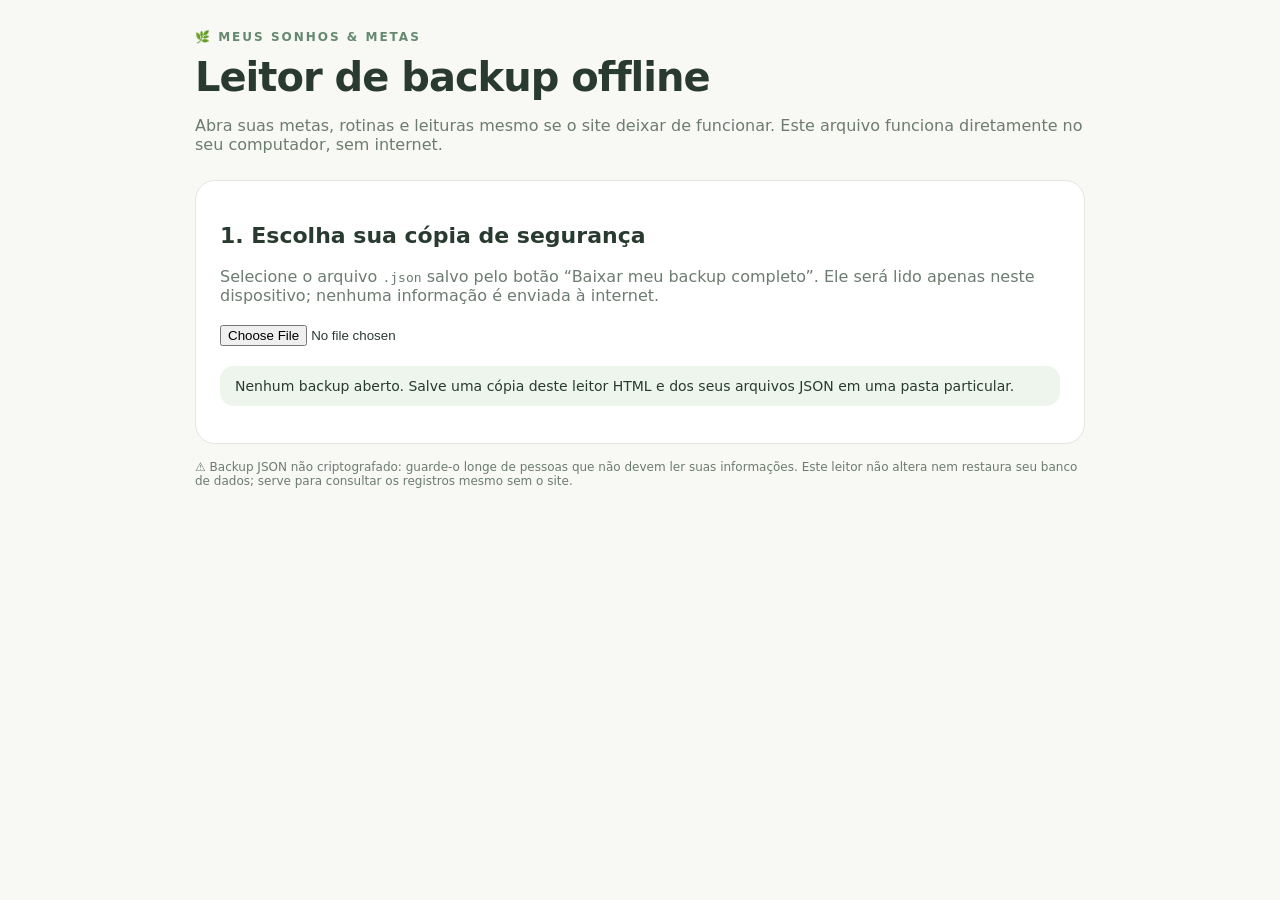
==== LEITOR-DE-BACKUP-OFFLINE.html @ 4945ba3d "Add files via upload" ====
<!doctype html>
<html lang="pt-BR"><head><meta charset="utf-8"><meta name="viewport" content="width=device-width,initial-scale=1"><title>Ler backup — Meus Sonhos & Metas</title>
<style>:root{font-family:system-ui,-apple-system,Segoe UI,sans-serif;color:#293b31;background:#f8f8f4}*{box-sizing:border-box}body{margin:0;padding:30px 18px}.wrap{max-width:890px;margin:auto}header{margin-bottom:26px}.eyebrow{color:#64896f;font-size:12px;font-weight:800;letter-spacing:2px}h1{font-size:clamp(27px,5vw,40px);letter-spacing:-1px;margin:10px 0 7px}h2{font-size:22px}p,small{color:#6c7c71}section{background:#fff;border:1px solid #e0e8df;border-radius:20px;padding:24px;margin-bottom:16px}.notice{background:#edf5ed;border-radius:14px;padding:12px 15px;font-size:14px;margin:13px 0}input[type=file]{display:block;margin:20px 0;max-width:100%}.tabs{display:flex;gap:8px;flex-wrap:wrap;margin:18px 0}.tabs button{background:#edf3ee;border:0;border-radius:12px;padding:11px 15px;color:#355b45;font-weight:750;cursor:pointer}.tabs button.active{background:#4a8060;color:#fff}.item{padding:14px 0;border-top:1px solid #edf0eb}.item strong{display:block}.item small{display:block;margin-top:6px;white-space:pre-wrap;overflow-wrap:anywhere}.pill{display:inline-block;font-size:11px;border-radius:99px;background:#e8f2e9;color:#457a57;padding:4px 8px;margin:6px 4px 0 0}.empty{color:#748478;padding:20px 0}code{overflow-wrap:anywhere}button:focus-visible,input:focus-visible{outline:3px solid #a0dcb0}.sr{position:absolute;left:-10000px}</style></head>
<body><main class="wrap"><header><div class="eyebrow">🌿 MEUS SONHOS & METAS</div><h1>Leitor de backup offline</h1><p>Abra suas metas, rotinas e leituras mesmo se o site deixar de funcionar. Este arquivo funciona diretamente no seu computador, sem internet.</p></header>
<section><h2>1. Escolha sua cópia de segurança</h2><p>Selecione o arquivo <code>.json</code> salvo pelo botão “Baixar meu backup completo”. Ele será lido apenas neste dispositivo; nenhuma informação é enviada à internet.</p><input type="file" accept=".json,application/json" id="file"><div class="notice" id="status" role="status">Nenhum backup aberto. Salve uma cópia deste leitor HTML e dos seus arquivos JSON em uma pasta particular.</div></section>
<section id="results" hidden><h2>2. Seus registros</h2><div class="tabs" role="group" aria-label="Mostrar dados do backup"><button type="button" class="active" data-tab="goals">🎯 Metas</button><button type="button" data-tab="routines">☀ Rotinas</button><button type="button" data-tab="reading">📖 Leituras bíblicas</button></div><div id="list"></div></section>
<p style="font-size:12px">⚠ Backup JSON não criptografado: guarde-o longe de pessoas que não devem ler suas informações. Este leitor não altera nem restaura seu banco de dados; serve para consultar os registros mesmo sem o site.</p></main>
<script>(()=>{'use strict';let data=null,tab='goals';const esc=s=>String(s??'').replace(/[&<>"']/g,c=>({'&':'&amp;','<':'&lt;','>':'&gt;','"':'&quot;',"'":'&#39;'}[c]));const d=s=>/^\d{4}-\d\d-\d\d$/.test(s||'')?s.slice(8)+'/'+s.slice(5,7)+'/'+s.slice(0,4):esc(s);
function render(){if(!data)return;document.querySelectorAll('[data-tab]').forEach(b=>b.classList.toggle('active',b.dataset.tab===tab));let out='';if(tab==='goals'){let arr=data.goals||[];out=arr.map(g=>`<article class="item"><strong>🎯 ${esc(g.title)} · ${esc(g.year)}</strong><span class="pill">${esc(g.category||'')}</span><span class="pill">${esc(g.status||'Em andamento')}</span><small>${esc(g.notes||'')}</small><small>💚 Dias marcados: ${Object.keys(g.doneDates||{}).filter(k=>g.doneDates[k]).map(d).join(', ')||'Nenhum'}</small><small>Etapas: ${(g.steps||[]).map(x=>`${x.done?'✓':'◌'} ${esc(x.text)}`).join(' · ')}</small></article>`).join('')||'<p class="empty">Nenhuma meta.</p>';}else if(tab==='routines'){out=(data.routines||[]).map(t=>`<article class="item"><strong>☀ ${esc(t.title)}</strong><small>${esc(t.notes||'')}</small><small>Modo: ${esc(t.schedule?.mode||'')}</small><small>Dias realizados: ${Object.keys(t.doneDates||{}).filter(k=>t.doneDates[k]).map(d).join(', ')||'Nenhum'}</small></article>`).join('')||'<p class="empty">Nenhuma atividade cadastrada.</p>';}else{const years=Object.entries(data.readingByYear||{}).sort(([a],[b])=>Number(a)-Number(b));out=years.map(([y,v])=>`<article class="item"><strong>📖 ${esc(y)}</strong><small>Leituras marcadas: ${Object.entries(v.done||{}).filter(([,done])=>!!done).map(([day])=>'Dia '+esc(day)).join(', ')||'Nenhuma'}</small>${Object.entries(v.notes||{}).filter(([,note])=>note).map(([day,note])=>`<small>📝 Dia ${esc(day)}: ${esc(note)}</small>`).join('')}</article>`).join('')||'<p class="empty">Nenhuma leitura no backup.</p>';}document.getElementById('list').innerHTML=out;}
document.getElementById('file').addEventListener('change',async e=>{try{let f=e.target.files?.[0];if(!f)return;if(f.size>20*1024*1024)throw Error('Arquivo maior que 20 MB');let x=JSON.parse(await f.text());if(!Array.isArray(x.goals))throw Error('Este arquivo não parece ser um backup do Meus Sonhos & Metas.');data=x;tab='goals';document.getElementById('results').hidden=false;document.getElementById('status').textContent='Backup aberto: '+x.goals.length+' meta(s), '+(x.routines||[]).length+' atividade(s). Copiado em: '+(x.exportedAt?new Date(x.exportedAt).toLocaleString('pt-BR'):'data desconhecida');render();}catch(err){document.getElementById('status').textContent='Não foi possível abrir o backup: '+err.message;document.getElementById('results').hidden=true;}});
document.querySelectorAll('[data-tab]').forEach(b=>b.addEventListener('click',()=>{tab=b.dataset.tab;render()}));
})();</script></body></html>
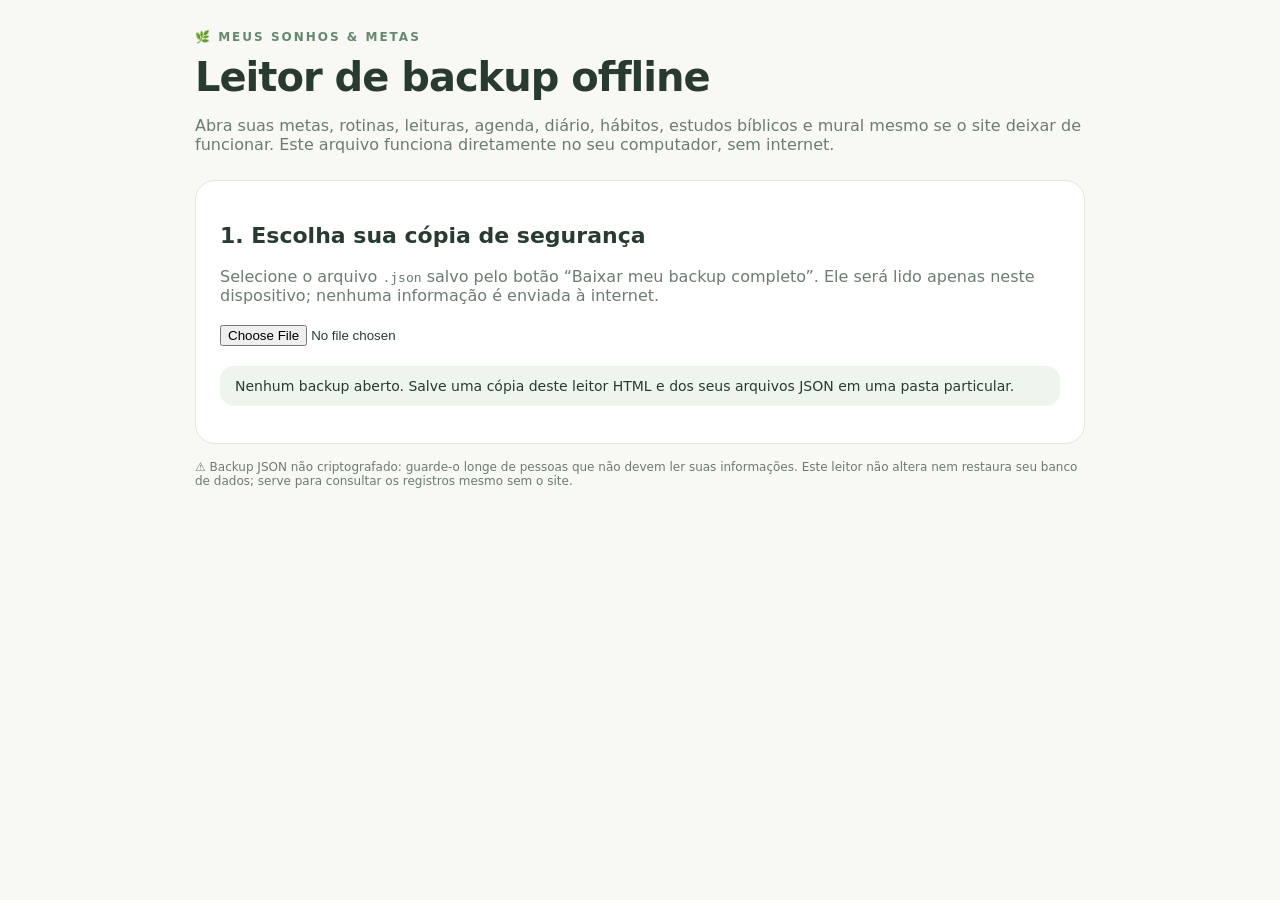
==== commit e39db129: "Add files via upload" ====
--- a/LEITOR-DE-BACKUP-OFFLINE.html
+++ b/LEITOR-DE-BACKUP-OFFLINE.html
@@ -1,12 +1,17 @@
 <!doctype html>
 <html lang="pt-BR"><head><meta charset="utf-8"><meta name="viewport" content="width=device-width,initial-scale=1"><title>Ler backup — Meus Sonhos & Metas</title>
 <style>:root{font-family:system-ui,-apple-system,Segoe UI,sans-serif;color:#293b31;background:#f8f8f4}*{box-sizing:border-box}body{margin:0;padding:30px 18px}.wrap{max-width:890px;margin:auto}header{margin-bottom:26px}.eyebrow{color:#64896f;font-size:12px;font-weight:800;letter-spacing:2px}h1{font-size:clamp(27px,5vw,40px);letter-spacing:-1px;margin:10px 0 7px}h2{font-size:22px}p,small{color:#6c7c71}section{background:#fff;border:1px solid #e0e8df;border-radius:20px;padding:24px;margin-bottom:16px}.notice{background:#edf5ed;border-radius:14px;padding:12px 15px;font-size:14px;margin:13px 0}input[type=file]{display:block;margin:20px 0;max-width:100%}.tabs{display:flex;gap:8px;flex-wrap:wrap;margin:18px 0}.tabs button{background:#edf3ee;border:0;border-radius:12px;padding:11px 15px;color:#355b45;font-weight:750;cursor:pointer}.tabs button.active{background:#4a8060;color:#fff}.item{padding:14px 0;border-top:1px solid #edf0eb}.item strong{display:block}.item small{display:block;margin-top:6px;white-space:pre-wrap;overflow-wrap:anywhere}.pill{display:inline-block;font-size:11px;border-radius:99px;background:#e8f2e9;color:#457a57;padding:4px 8px;margin:6px 4px 0 0}.empty{color:#748478;padding:20px 0}code{overflow-wrap:anywhere}button:focus-visible,input:focus-visible{outline:3px solid #a0dcb0}.sr{position:absolute;left:-10000px}</style></head>
-<body><main class="wrap"><header><div class="eyebrow">🌿 MEUS SONHOS & METAS</div><h1>Leitor de backup offline</h1><p>Abra suas metas, rotinas e leituras mesmo se o site deixar de funcionar. Este arquivo funciona diretamente no seu computador, sem internet.</p></header>
+<body><main class="wrap"><header><div class="eyebrow">🌿 MEUS SONHOS & METAS</div><h1>Leitor de backup offline</h1><p>Abra suas metas, rotinas, leituras, agenda, diário, hábitos, estudos bíblicos e mural mesmo se o site deixar de funcionar. Este arquivo funciona diretamente no seu computador, sem internet.</p></header>
 <section><h2>1. Escolha sua cópia de segurança</h2><p>Selecione o arquivo <code>.json</code> salvo pelo botão “Baixar meu backup completo”. Ele será lido apenas neste dispositivo; nenhuma informação é enviada à internet.</p><input type="file" accept=".json,application/json" id="file"><div class="notice" id="status" role="status">Nenhum backup aberto. Salve uma cópia deste leitor HTML e dos seus arquivos JSON em uma pasta particular.</div></section>
-<section id="results" hidden><h2>2. Seus registros</h2><div class="tabs" role="group" aria-label="Mostrar dados do backup"><button type="button" class="active" data-tab="goals">🎯 Metas</button><button type="button" data-tab="routines">☀ Rotinas</button><button type="button" data-tab="reading">📖 Leituras bíblicas</button></div><div id="list"></div></section>
+<section id="results" hidden><h2>2. Seus registros</h2><div class="tabs" role="group" aria-label="Mostrar dados do backup"><button type="button" class="active" data-tab="goals">🎯 Metas</button><button type="button" data-tab="routines">☀ Rotinas</button><button type="button" data-tab="reading">📖 Leituras bíblicas</button><button type="button" data-tab="agenda">☀ Agenda</button><button type="button" data-tab="habitos">🌱 Hábitos</button><button type="button" data-tab="diario">📓 Diário</button><button type="button" data-tab="caderno">✍ Caderno bíblico</button><button type="button" data-tab="mural">🌸 Mural dos sonhos</button></div><div id="list"></div></section>
 <p style="font-size:12px">⚠ Backup JSON não criptografado: guarde-o longe de pessoas que não devem ler suas informações. Este leitor não altera nem restaura seu banco de dados; serve para consultar os registros mesmo sem o site.</p></main>
 <script>(()=>{'use strict';let data=null,tab='goals';const esc=s=>String(s??'').replace(/[&<>"']/g,c=>({'&':'&amp;','<':'&lt;','>':'&gt;','"':'&quot;',"'":'&#39;'}[c]));const d=s=>/^\d{4}-\d\d-\d\d$/.test(s||'')?s.slice(8)+'/'+s.slice(5,7)+'/'+s.slice(0,4):esc(s);
-function render(){if(!data)return;document.querySelectorAll('[data-tab]').forEach(b=>b.classList.toggle('active',b.dataset.tab===tab));let out='';if(tab==='goals'){let arr=data.goals||[];out=arr.map(g=>`<article class="item"><strong>🎯 ${esc(g.title)} · ${esc(g.year)}</strong><span class="pill">${esc(g.category||'')}</span><span class="pill">${esc(g.status||'Em andamento')}</span><small>${esc(g.notes||'')}</small><small>💚 Dias marcados: ${Object.keys(g.doneDates||{}).filter(k=>g.doneDates[k]).map(d).join(', ')||'Nenhum'}</small><small>Etapas: ${(g.steps||[]).map(x=>`${x.done?'✓':'◌'} ${esc(x.text)}`).join(' · ')}</small></article>`).join('')||'<p class="empty">Nenhuma meta.</p>';}else if(tab==='routines'){out=(data.routines||[]).map(t=>`<article class="item"><strong>☀ ${esc(t.title)}</strong><small>${esc(t.notes||'')}</small><small>Modo: ${esc(t.schedule?.mode||'')}</small><small>Dias realizados: ${Object.keys(t.doneDates||{}).filter(k=>t.doneDates[k]).map(d).join(', ')||'Nenhum'}</small></article>`).join('')||'<p class="empty">Nenhuma atividade cadastrada.</p>';}else{const years=Object.entries(data.readingByYear||{}).sort(([a],[b])=>Number(a)-Number(b));out=years.map(([y,v])=>`<article class="item"><strong>📖 ${esc(y)}</strong><small>Leituras marcadas: ${Object.entries(v.done||{}).filter(([,done])=>!!done).map(([day])=>'Dia '+esc(day)).join(', ')||'Nenhuma'}</small>${Object.entries(v.notes||{}).filter(([,note])=>note).map(([day,note])=>`<small>📝 Dia ${esc(day)}: ${esc(note)}</small>`).join('')}</article>`).join('')||'<p class="empty">Nenhuma leitura no backup.</p>';}document.getElementById('list').innerHTML=out;}
+function render(){if(!data)return;document.querySelectorAll('[data-tab]').forEach(b=>b.classList.toggle('active',b.dataset.tab===tab));let out='';if(tab==='goals'){let arr=data.goals||[];out=arr.map(g=>`<article class="item"><strong>🎯 ${esc(g.title)} · ${esc(g.year)}</strong><span class="pill">${esc(g.category||'')}</span><span class="pill">${esc(g.status||'Em andamento')}</span><small>${esc(g.notes||'')}</small><small>💚 Dias marcados: ${Object.keys(g.doneDates||{}).filter(k=>g.doneDates[k]).map(d).join(', ')||'Nenhum'}</small><small>Etapas: ${(g.steps||[]).map(x=>`${x.done?'✓':'◌'} ${esc(x.text)}`).join(' · ')}</small></article>`).join('')||'<p class="empty">Nenhuma meta.</p>';}else if(tab==='routines'){out=(data.routines||[]).map(t=>`<article class="item"><strong>☀ ${esc(t.title)}</strong><small>${esc(t.notes||'')}</small><small>Modo: ${esc(t.schedule?.mode||'')}</small><small>Dias realizados: ${Object.keys(t.doneDates||{}).filter(k=>t.doneDates[k]).map(d).join(', ')||'Nenhum'}</small></article>`).join('')||'<p class="empty">Nenhuma atividade cadastrada.</p>';}else if(tab==='reading'){const years=Object.entries(data.readingByYear||{}).sort(([a],[b])=>Number(a)-Number(b));out=years.map(([y,v])=>`<article class="item"><strong>📖 ${esc(y)}</strong><small>Leituras marcadas: ${Object.entries(v.done||{}).filter(([,done])=>!!done).map(([day])=>'Dia '+esc(day)).join(', ')||'Nenhuma'}</small>${Object.entries(v.notes||{}).filter(([,note])=>note).map(([day,note])=>`<small>📝 Dia ${esc(day)}: ${esc(note)}</small>`).join('')}</article>`).join('')||'<p class="empty">Nenhuma leitura no backup.</p>';}else{
+ const records=(data.extras||{})[tab]||[];
+ if(!Array.isArray(records)){out='<p class="empty">Dados indisponíveis.</p>';}else{
+ out=records.map(x=>`<article class="item"><strong>${esc(x.title||'Registro')}</strong><span class="pill">${esc(x.date||x.year||'')}</span><span class="pill">${esc(x.category||x.mood||x.schedule?.mode||'')}</span>${x.reference?`<small>📖 ${esc(x.reference)}</small>`:''}<small>${esc(x.text||x.notes||'')}</small>${x.doneDates?`<small>✓ Dias realizados: ${Object.keys(x.doneDates).filter(k=>x.doneDates[k]).map(d).join(', ')||'Nenhum'}</small>`:''}${x.image&&/^data:image\/jpeg;base64,[A-Za-z0-9+/=]{0,52000}$/.test(x.image)?`<img alt="Fotografia do registro" style="max-width:210px;max-height:190px;display:block;border-radius:12px;margin-top:10px" src="${esc(x.image)}">`:''}</article>`).join('')||'<p class="empty">Nenhum registro nesta seção.</p>';
+ }
+ }document.getElementById('list').innerHTML=out;}
 document.getElementById('file').addEventListener('change',async e=>{try{let f=e.target.files?.[0];if(!f)return;if(f.size>20*1024*1024)throw Error('Arquivo maior que 20 MB');let x=JSON.parse(await f.text());if(!Array.isArray(x.goals))throw Error('Este arquivo não parece ser um backup do Meus Sonhos & Metas.');data=x;tab='goals';document.getElementById('results').hidden=false;document.getElementById('status').textContent='Backup aberto: '+x.goals.length+' meta(s), '+(x.routines||[]).length+' atividade(s). Copiado em: '+(x.exportedAt?new Date(x.exportedAt).toLocaleString('pt-BR'):'data desconhecida');render();}catch(err){document.getElementById('status').textContent='Não foi possível abrir o backup: '+err.message;document.getElementById('results').hidden=true;}});
 document.querySelectorAll('[data-tab]').forEach(b=>b.addEventListener('click',()=>{tab=b.dataset.tab;render()}));
 })();</script></body></html>
